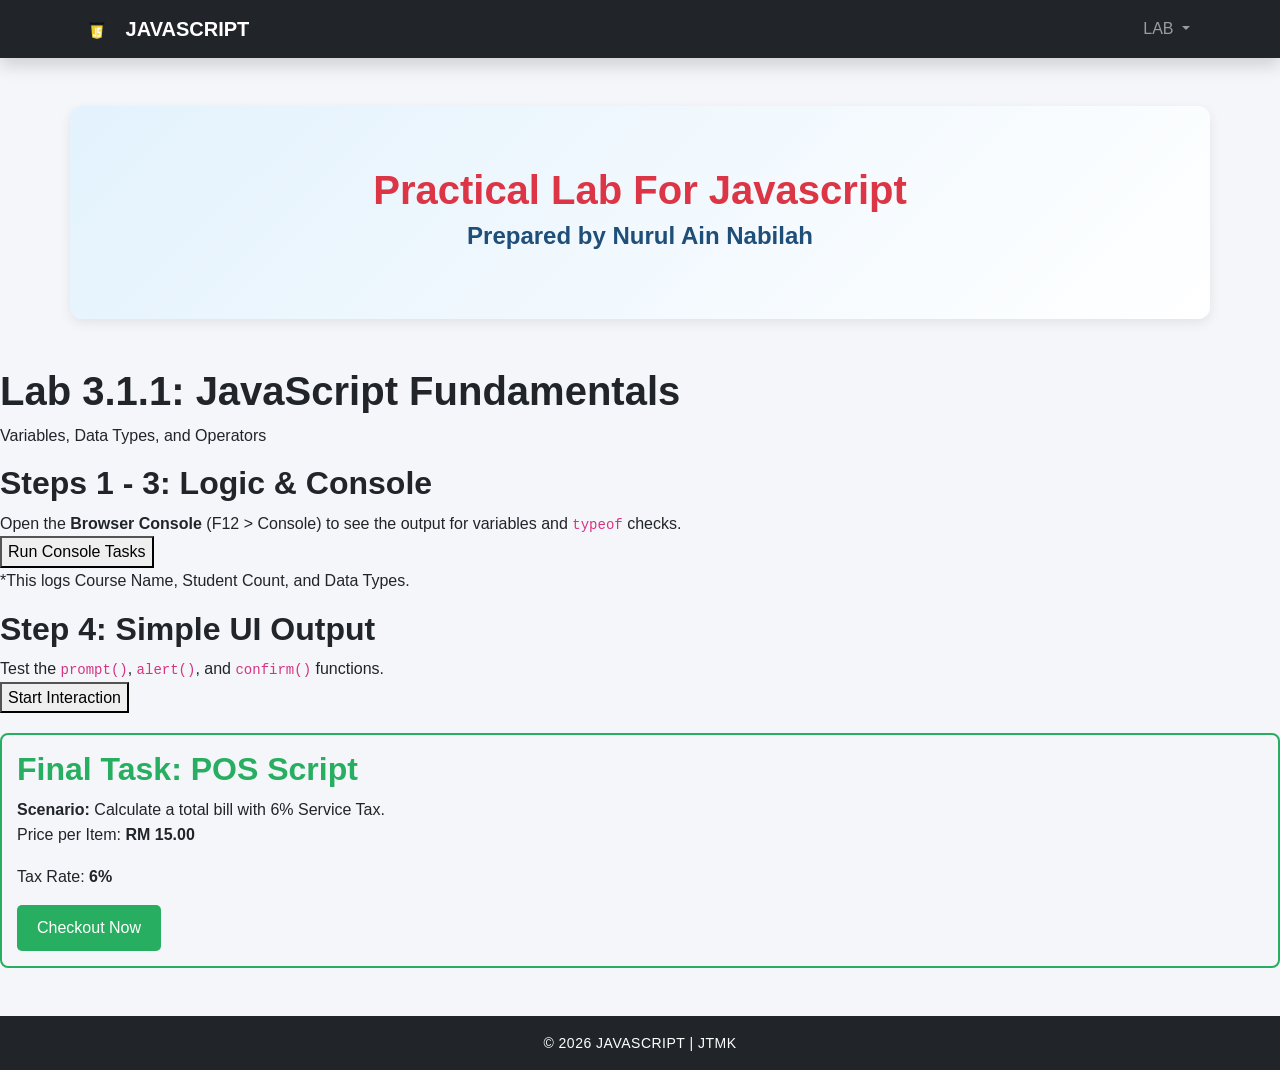
==== index.html @ c63c0d1b "Add files via upload" ====
<!DOCTYPE html>
<html lang="en">

<head>
    <meta charset="UTF-8">
    <meta name="viewport" content="width=device-width, initial-scale=1.0">

    <title>JAVASCRIPT</title>

    <link href="https://cdn.jsdelivr.net/npm/bootstrap@5.3.0/dist/css/bootstrap.min.css" rel="stylesheet">
    <link rel="stylesheet" href="style.css">
</head>

<body>

    <header>
        <nav class="navbar navbar-expand-lg navbar-dark bg-dark sticky-top shadow">
            <div class="container">
                <a class="navbar-brand fw-bold" href="index.html">
                    <img src="images/logo.png" width="30" class="me-2">
                    JAVASCRIPT
                </a>

                <button class="navbar-toggler" type="button" data-bs-toggle="collapse" data-bs-target="#navbarNav">
                    <span class="navbar-toggler-icon"></span>
                </button>

                <div class="collapse navbar-collapse justify-content-end" id="navbarNav">
                    <ul class="navbar-nav">


                        <li class="nav-item dropdown">
                            <a class="nav-link dropdown-toggle" href="#" role="button" data-bs-toggle="dropdown">
                                LAB
                            </a>

                            <ul class="dropdown-menu">
                                <li><a class="dropdown-item" href="index.html">LAB 1</a></li>
                                <li><a class="dropdown-item" href="LAB 2.html">LAB 2</a></li>
                                <li><a class="dropdown-item" href="Lab 3.html">LAB 3</a></li>
                                <li><a class="dropdown-item" href="lab 4.html">Lab 4</a></li>
                                <li><a class="dropdown-item" href="Lab 5.html">Lab 5</a></li>
                            </ul>
                </div>
            </div>
        </nav>

    </header>

    <div class="container my-5 text-center hero-section">
        <h1 class="text-danger">Practical Lab For Javascript</h1>
        <h4 class="text-primary">Prepared by Nurul Ain Nabilah</h4>
    </div>

    <meta charset="UTF-8">
    <meta name="viewport" content="width=device-width, initial-scale=1.0">
    <title>LAB ACTIVITY 3</title>
    </head>

    <body>
        <div class="center-all">

            <header>
                <h1>Lab 3.1.1: JavaScript Fundamentals</h1>
                <p>Variables, Data Types, and Operators</p>
            </header>

            <section class="lab-card">
                <h2>Steps 1 - 3: Logic & Console</h2>
                <div class="instruction">
                    Open the <strong>Browser Console</strong> (F12 > Console) to see the output for variables and
                    <code>typeof</code> checks.
                </div>
                <button onclick="runConsoleTasks()">Run Console Tasks</button>
                <p class="note">*This logs Course Name, Student Count, and Data Types.</p>
            </section>

            <section class="lab-card">
                <h2>Step 4: Simple UI Output</h2>
                <div class="instruction">
                    Test the <code>prompt()</code>, <code>alert()</code>, and <code>confirm()</code> functions.
                </div>
                <button onclick="runInteraction()">Start Interaction</button>
            </section>

            <section class="lab-card"
                style="border: 2px solid #27ae60; margin-top: 20px; padding: 15px; border-radius: 8px;">
                <h2 style="color: #27ae60;">Final Task: POS Script</h2>
                <div class="instruction">
                    <strong>Scenario:</strong> Calculate a total bill with 6% Service Tax.
                </div>
                <p>Price per Item: <strong>RM 15.00</strong></p>
                <p>Tax Rate: <strong>6%</strong></p>

                <button onclick="runPOS()"
                    style="background-color: #27ae60; color: white; padding: 10px 20px; border: none; border-radius: 5px; cursor: pointer;">
                    Checkout Now
                </button>
            </section>


            <script>

                function runConsoleTasks() {
                    const courseName = "Wrb Design Technology";
                    let studentCount = 30;
                    let isLabFinished = false;

                    console.log("---Step 1: Varaibles---");
                    console.log("Course:", courseName);
                    console.log("initial Students:", studentCount);

                    let x = 10;
                    let y = 3;
                    console.log("---Step 2: Arithmetic---");
                    console.log("Addition (10+3):", x + y);
                    console.log("Remainder (10%3):", x % y);

                    console.log("---Step 3: Data types---");
                    console.log("Type of courseName:", typeof courseName);
                    console.log("Type of studentCount:", typeof studentCount);
                    console.log("Type of isLabFinished:", typeof isLabFinished);

                    alert("Check your browser console (F12) to see the results!");
                }

                function runInteraction() {
                    let username = prompt("What is your name?");
                    if (username) {
                        alert("Welcome to JS Lab, " + username + "!");

                        let proceed = confirm("Do you want to start the lab?");
                        console.log("User wants to proceed:", proceed);
                    }

                }

                function runPOS() {
                    const pricePerItem = 15;
                    const taxRate = 0.06;

                    let quantity = prompt("How many items do you want to buy?");

                    if (quantity !== null && quantity !== "") {
                        let qtyNumber = parseInt(quantity);

                        if (!isNaN(qtyNumber) && qtyNumber > 0) {
                            let subtotal = pricePerItem * qtyNumber;
                            let totalTax = subtotal * taxRate;
                            let finalBill = subtotal + totalTax;

                            alert("Order Summary:\n" +
                                "Subtotal: RM " + subtotal.toFixed(2) + "\n" +
                                "Service Tax (6%): RM " + totalTax.toFixed(2) + "\n\n" +
                                "Your total bill is: RM " + finalBill.toFixed(2));
                        } else {
                            alert("Invalid input! Please enter a valid number.");
                        }
                    }

                }

            </script>
        </div>

    </body>

</html>


<footer class="bg-dark text-white text-center p-3 mt-5">
    © 2026 JAVASCRIPT | JTMK
</footer>

<script src="https://cdn.jsdelivr.net/npm/bootstrap@5.3.0/dist/js/bootstrap.bundle.min.js"></script>

</body>

</html>
---- style.css ----
body {
    background-color: #f4f6f9;
    font-family: "Segoe UI", Arial, sans-serif;
    line-height: 1.6;
}

.hero-section {
    background: linear-gradient(135deg, #e3f2fd, #ffffff);
    padding: 60px 20px;
    border-radius: 12px;
    box-shadow: 0 4px 12px rgba(0, 0, 0, 0.08);
}

h1,
h2,
h3,
h4,
h5 {
    font-weight: 600;
}

.text-primary {
    color: #1f4e79 !important;
}

.list-group-item {
    border-radius: 8px !important;
    margin-bottom: 8px;
    transition: 0.3s;
}

.list-group-item:hover {
    background-color: #1f4e79;
    color: white;
    cursor: pointer;
}

.card {
    border: none;
    border-radius: 14px;
    box-shadow: 0 3px 10px rgba(0, 0, 0, 0.08);
    transition: transform 0.25s ease, box-shadow 0.25s ease;
}

.card:hover {
    transform: translateY(-5px);
    box-shadow: 0 8px 18px rgba(0, 0, 0, 0.12);
}

.card-title {
    font-weight: 600;
}

.accordion-button {
    font-weight: 500;
}

.accordion-button:not(.collapsed) {
    background-color: #1f4e79;
    color: white;
}

.navbar {
    box-shadow: 0 2px 8px rgba(0, 0, 0, 0.15);
}

footer {
    font-size: 14px;
    letter-spacing: 0.5px;
}

@media (max-width: 768px) {
    .hero-section {
        padding: 40px 15px;
    }
}
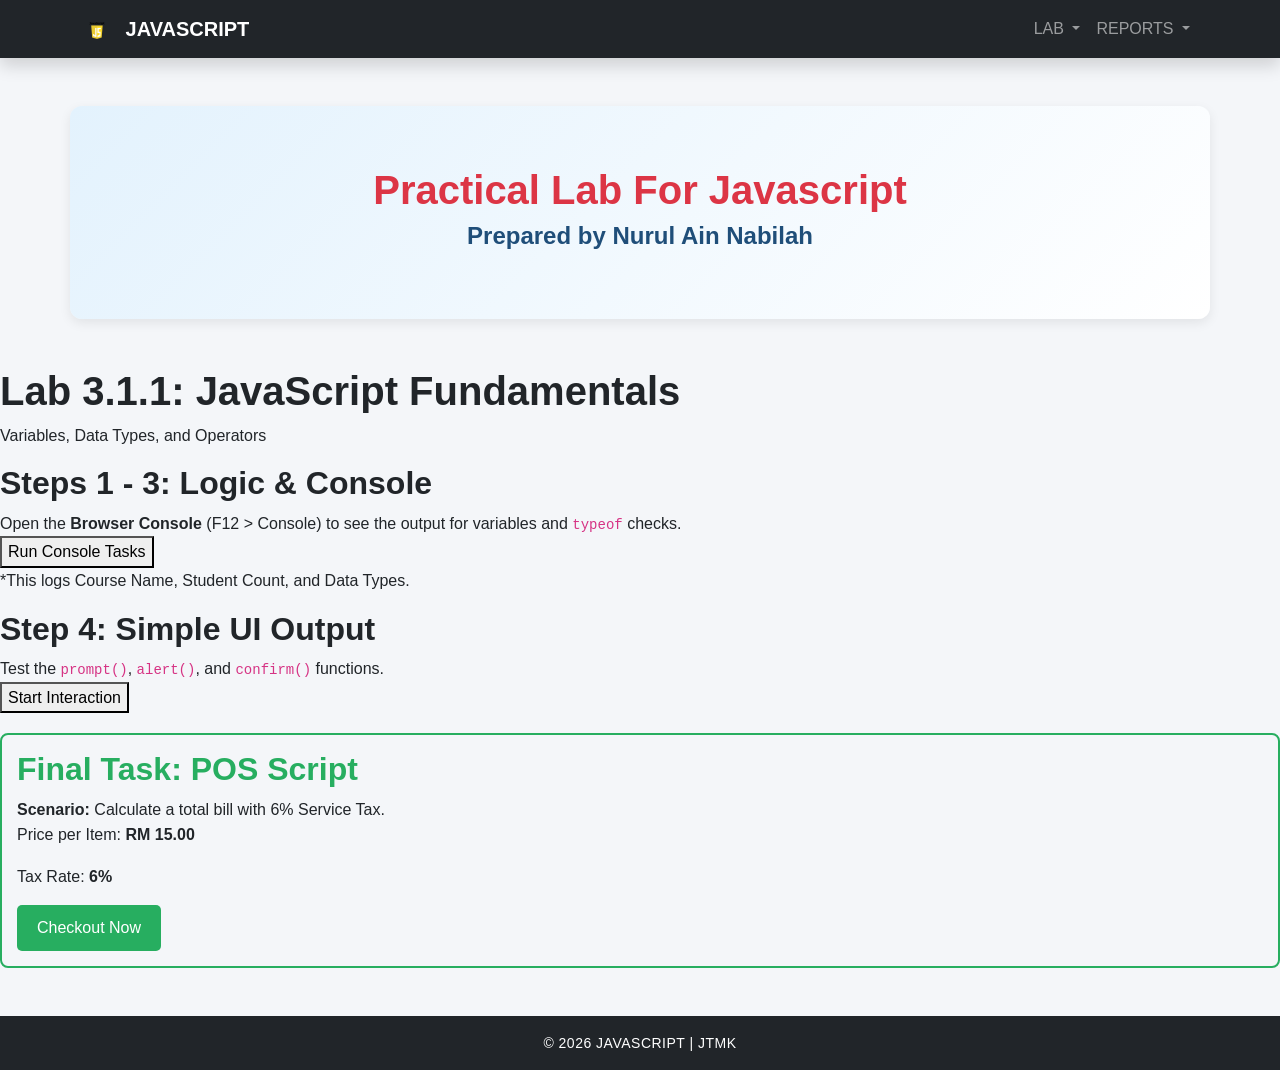
==== commit 955c3d9d: "Update index.html" ====
--- a/index.html
+++ b/index.html
@@ -41,6 +41,17 @@
                                 <li><a class="dropdown-item" href="lab 4.html">Lab 4</a></li>
                                 <li><a class="dropdown-item" href="Lab 5.html">Lab 5</a></li>
                             </ul>
+
+                             <li class="nav-item dropdown">
+                            <a class="nav-link dropdown-toggle" href="#" role="button" data-bs-toggle="dropdown">
+                                REPORTS
+                            </a>
+                            <ul class="dropdown-menu">
+                                <li><a class="dropdown-item" href="LAB JS PART 1 10DIT25F1048.pdf"> lab 1</a></li>
+                                <li><a class="dropdown-item" href="report_10DIT25F1048_09032026.pdf">LAB 2</a></li>
+                                <li><a class="dropdown-item" href="report_10DIT25F1048_932026 3.2b.pdf">LAB 3</a></li>
+                            </ul>
+                </div>
                 </div>
             </div>
         </nav>
@@ -176,4 +187,4 @@
 
 </body>
 
-</html>+</html>
